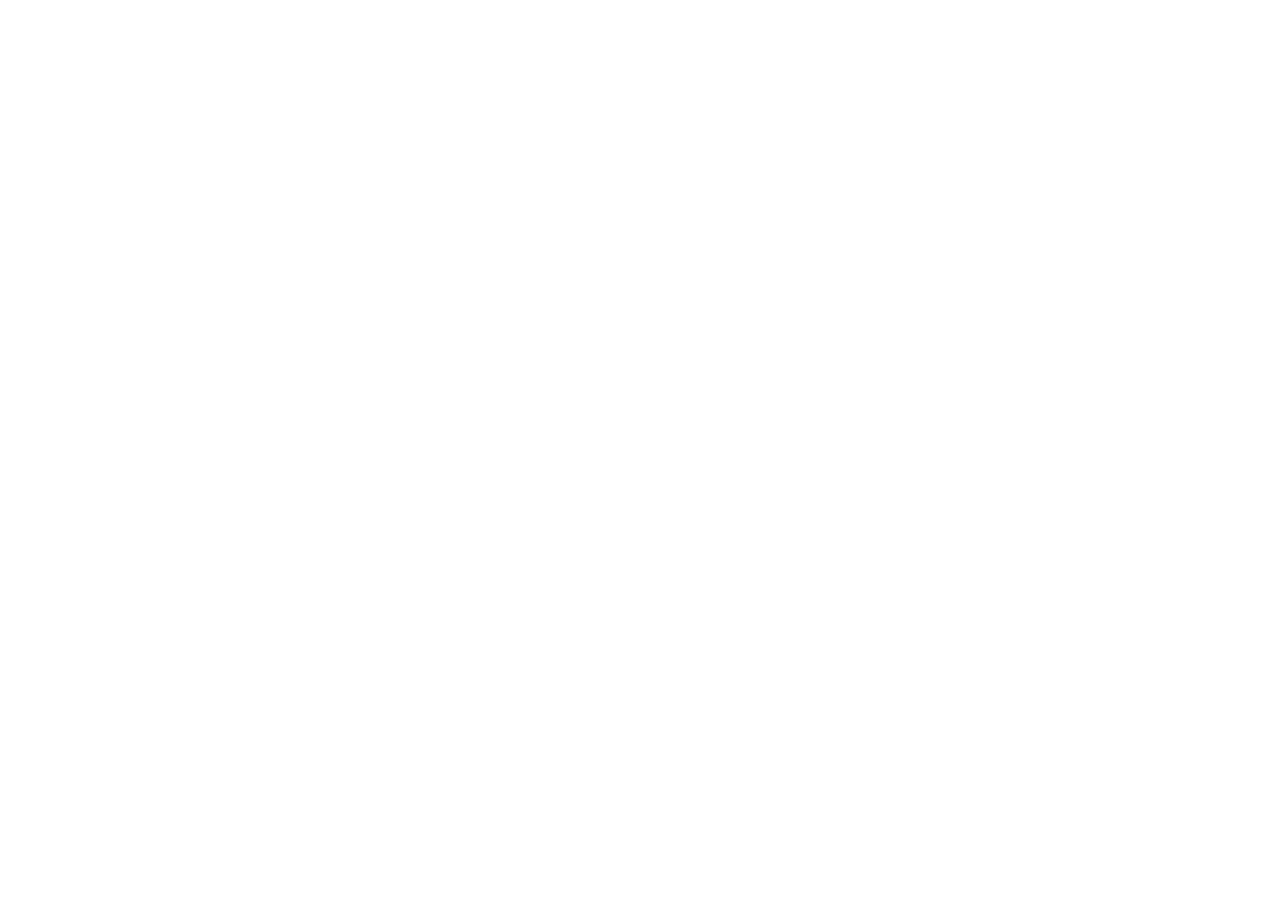
==== index.html @ 2df90c9f "Add files via upload" ====
<!DOCTYPE html><html lang="id">
<head>
    <meta charset="UTF-8">
    <meta name="viewport" content="width=device-width, initial-scale=1.0">
    <title>Splash Screen</title>
    <style>
        * { margin: 0; padding: 0; box-sizing: border-box; }
        body {
            display: flex;
            justify-content: center;
            align-items: center;
            height: 100vh;
            background: url('splash.png') no-repeat center center/cover;
            color: white;
            font-family: Arial, sans-serif;
        }
        .splash { text-align: center; }
        .splash img { width: 150px; height: auto; margin-bottom: 20px; }
        .splash p { font-size: 24px; }
    </style>
    <script>
        setTimeout(() => {
            window.location.href = 'nomber.html'; // Ganti dengan halaman tujuan
        }, 3000); // Waktu dalam milidetik (3000ms = 3 detik)
    </script>
</head>
<body>
</html>
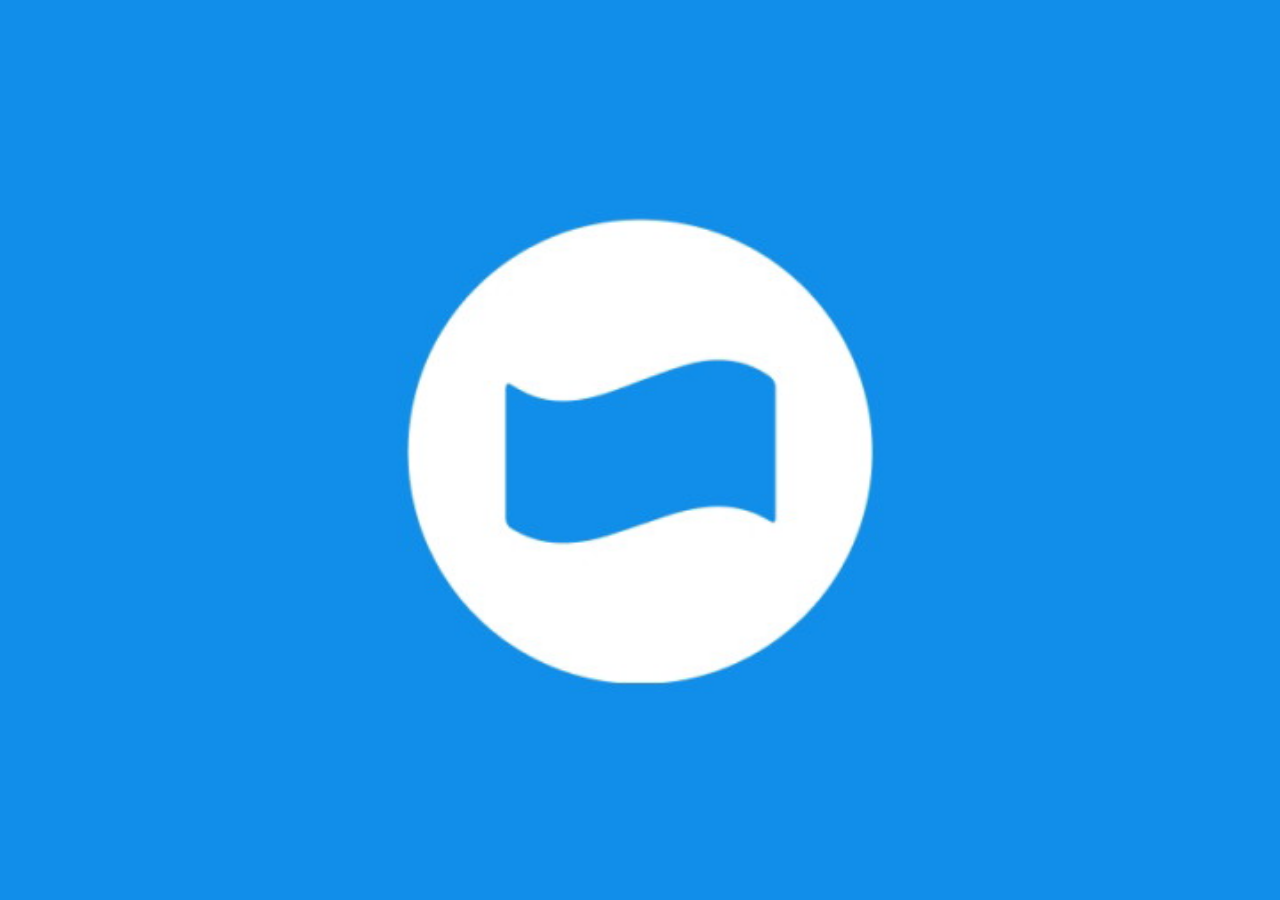
==== commit 1f8e60f3: "Update index.html" ====
--- a/index.html
+++ b/index.html
@@ -10,7 +10,7 @@
             justify-content: center;
             align-items: center;
             height: 100vh;
-            background: url('splash.png') no-repeat center center/cover;
+            background: url('Image/splash.png') no-repeat center center/cover;
             color: white;
             font-family: Arial, sans-serif;
         }
@@ -20,9 +20,9 @@
     </style>
     <script>
         setTimeout(() => {
-            window.location.href = 'nomber.html'; // Ganti dengan halaman tujuan
+            window.location.href = 'html'; // Ganti dengan halaman tujuan
         }, 3000); // Waktu dalam milidetik (3000ms = 3 detik)
     </script>
 </head>
 <body>
-</html>+</html>
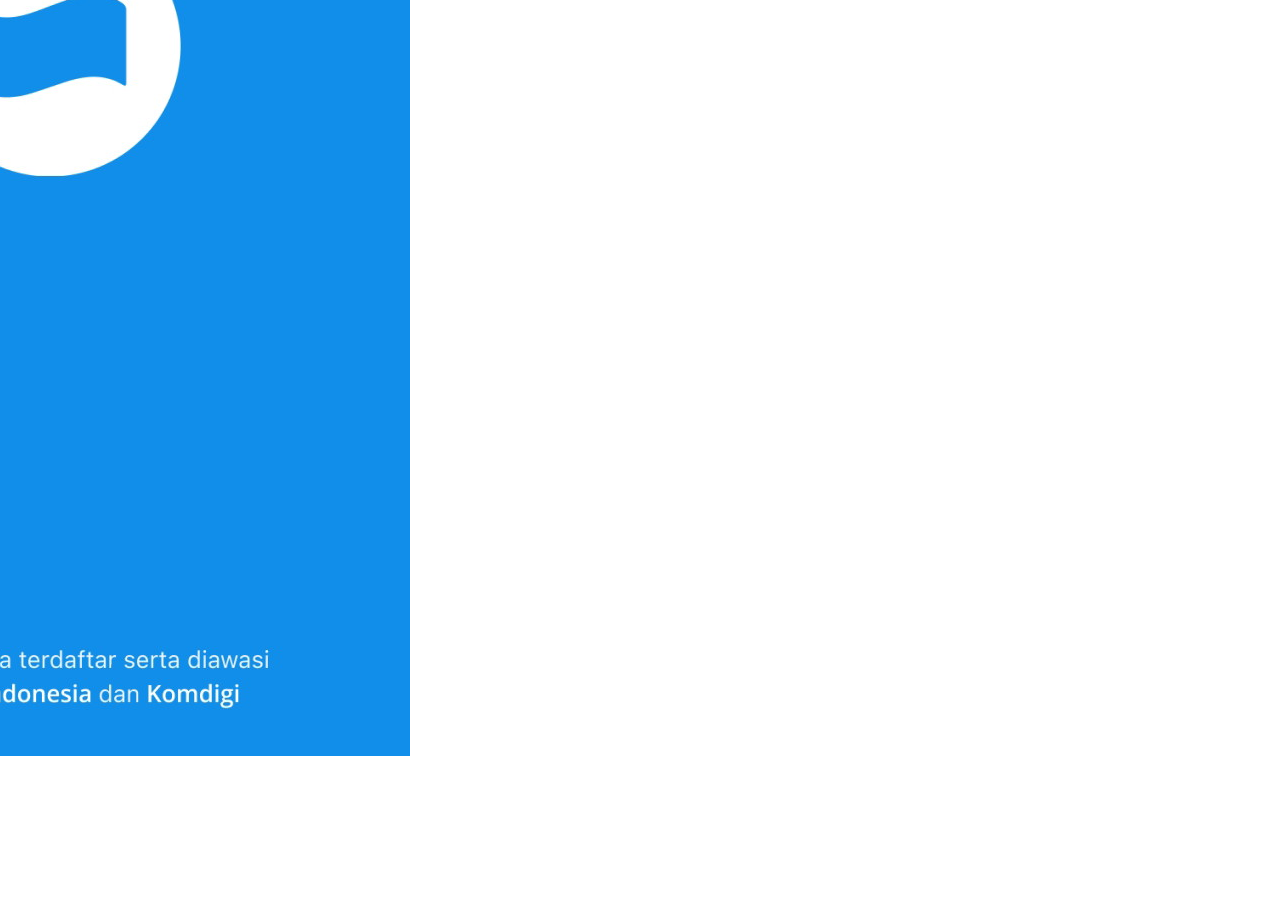
==== commit 9e8c22c7: "Update index.html" ====
--- a/index.html
+++ b/index.html
@@ -1,28 +1,29 @@
-<!DOCTYPE html><html lang="id">
+<!DOCTYPE html>
+<html lang="id">
 <head>
     <meta charset="UTF-8">
     <meta name="viewport" content="width=device-width, initial-scale=1.0">
     <title>Splash Screen</title>
     <style>
-        * { margin: 0; padding: 0; box-sizing: border-box; }
-        body {
-            display: flex;
-            justify-content: center;
-            align-items: center;
-            height: 100vh;
-            background: url('Image/splash.png') no-repeat center center/cover;
-            color: white;
-            font-family: Arial, sans-serif;
+        * { 
+            margin: 0; 
+            padding: 0; 
+            box-sizing: border-box; 
         }
-        .splash { text-align: center; }
-        .splash img { width: 150px; height: auto; margin-bottom: 20px; }
-        .splash p { font-size: 24px; }
+        html, body {
+            height: 90px;
+            width: 100px;
+
+            background: url('Image/splash.png') no-repeat center center;
+            
+        }
     </style>
     <script>
         setTimeout(() => {
-            window.location.href = 'html'; // Ganti dengan halaman tujuan
-        }, 3000); // Waktu dalam milidetik (3000ms = 3 detik)
+            window.location.href = 'nomber.html'; // Ganti dengan halaman tujuan
+        }, 3000);
     </script>
 </head>
 <body>
+</body>
 </html>
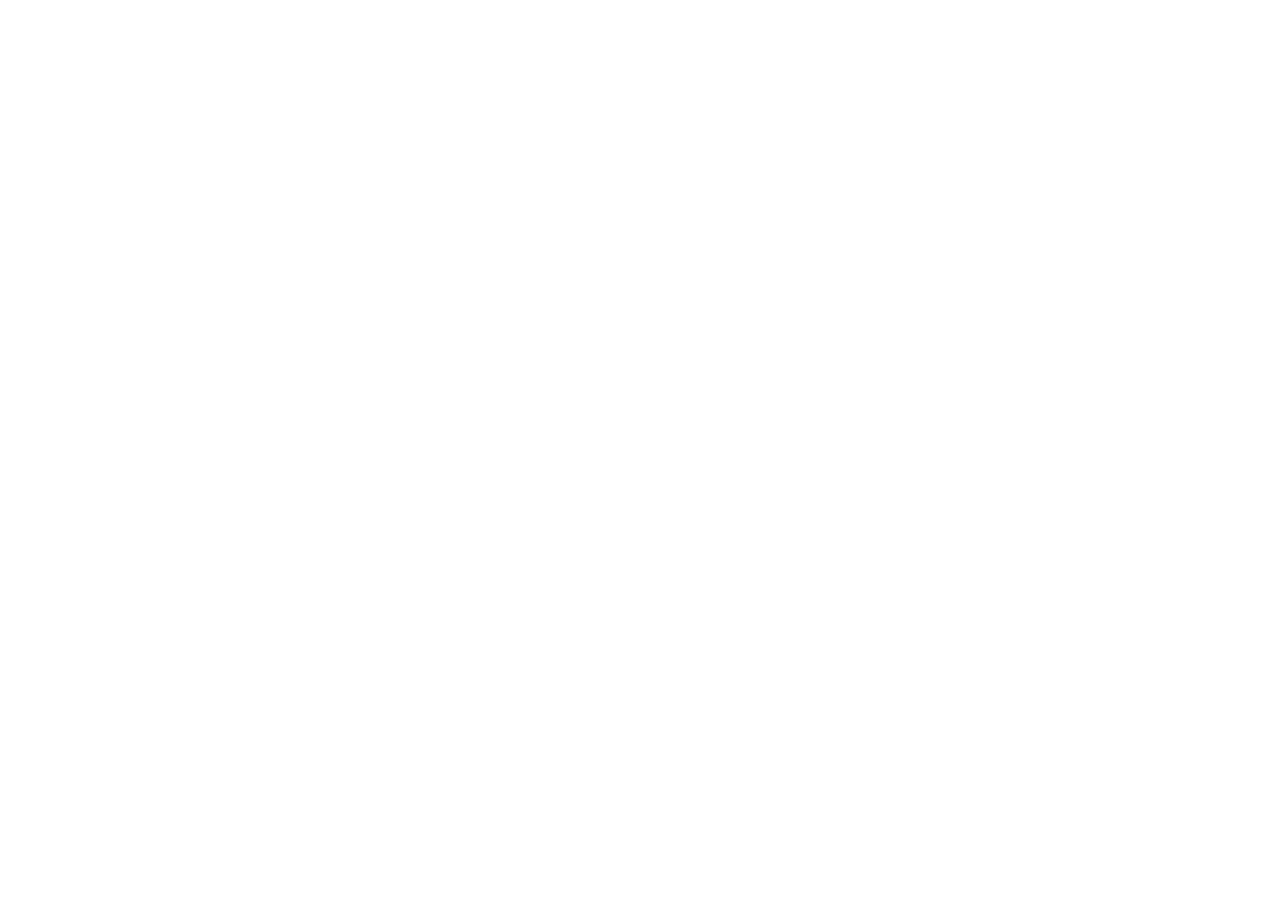
==== commit 84355e61: "Update index.html" ====
--- a/index.html
+++ b/index.html
@@ -1,29 +1,19 @@
 <!DOCTYPE html>
-<html lang="id">
+<html lang="en">
 <head>
     <meta charset="UTF-8">
     <meta name="viewport" content="width=device-width, initial-scale=1.0">
     <title>Splash Screen</title>
-    <style>
-        * { 
-            margin: 0; 
-            padding: 0; 
-            box-sizing: border-box; 
-        }
-        html, body {
-            height: 90px;
-            width: 100px;
-
-            background: url('Image/splash.png') no-repeat center center;
-            
-        }
-    </style>
-    <script>
-        setTimeout(() => {
-            window.location.href = 'nomber.html'; // Ganti dengan halaman tujuan
-        }, 3000);
-    </script>
+    <link rel="stylesheet" href="styles.css">
 </head>
 <body>
+    <div class="splash-screen"></div>
+
+    <script>
+        // Fungsi untuk mengarahkan ke halaman berikutnya setelah 3 detik
+        setTimeout(function() {
+            window.location.href = "nomber.html"; // Ganti dengan halaman tujuanmu
+        }, 3000); // 3000ms = 3 detik
+    </script>
 </body>
 </html>
